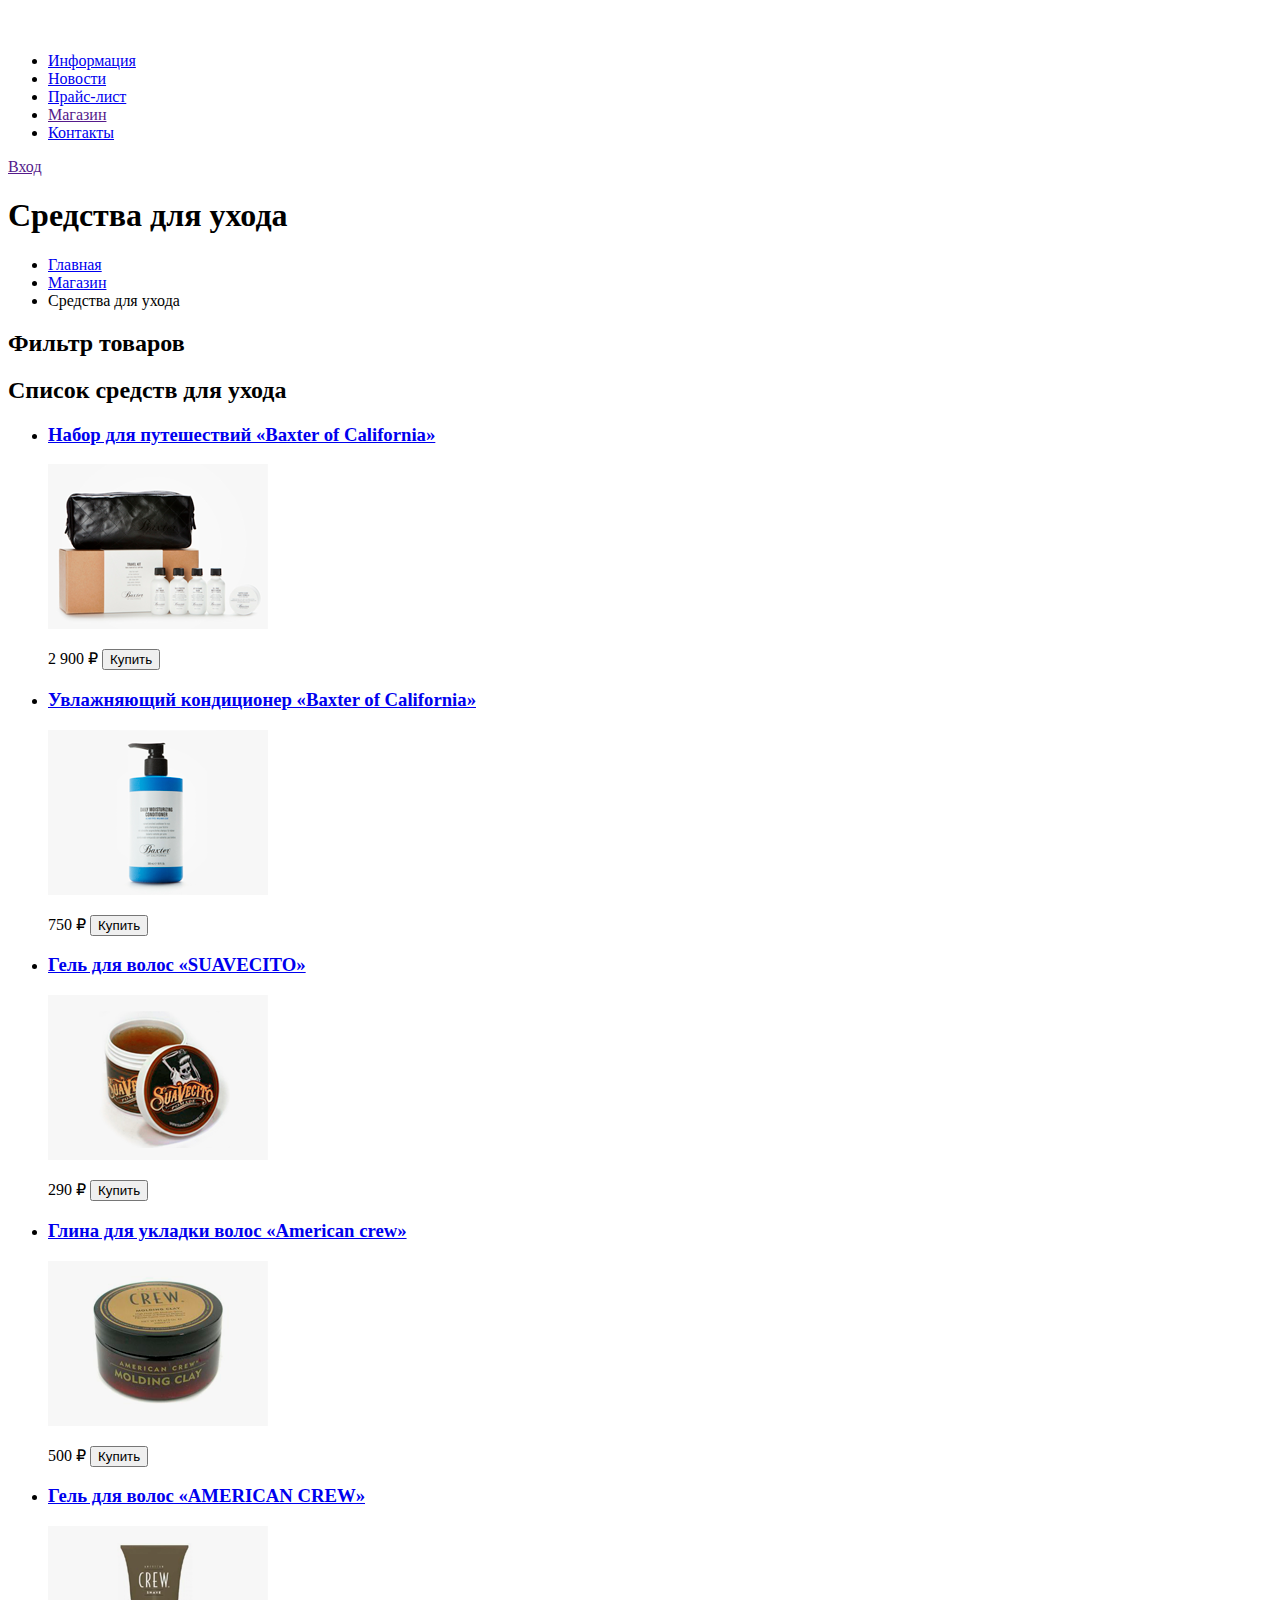
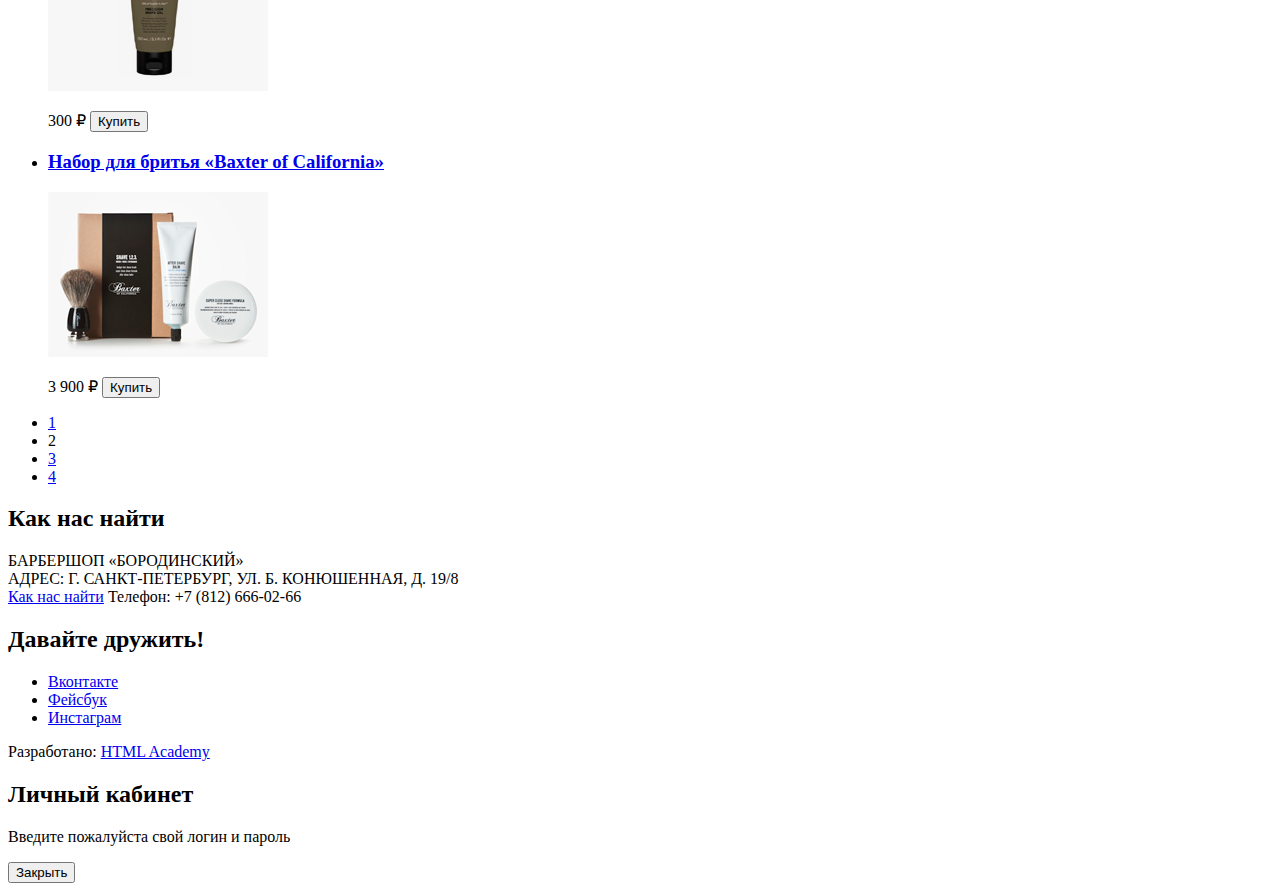
==== catalog.html @ 024a74e5 "добавил контентные изображения" ====
<!DOCTYPE html>
<html lang="en">

<head>
  <meta charset="utf-8">
  <title>Товар - барбершопа «Бородинский»</title>
</head>

<body>
  <header>
    <nav>
      <a href="index.html">
        <img src="img/logo.svg" width="111" height="24" alt="Логотип барбершопа «Бородинский»">
      </a>
      <ul>
        <li><a href="blank.html">Информация</a></li>
        <!--blank.html - для тех разделов, которых ещё нет на макетах - на эту страницу можно поставить шапку, футер и всё-->
        <li><a href="blank.html">Новости</a></li>
        <li><a href="blank.html">Прайс-лист</a></li>
        <li><a href="">Магазин</a></li>
        <li><a href="blank.html">Контакты</a></li>
      </ul>
      <a href="">Вход</a>
    </nav>
  </header>

  <main>
    <h1>Средства для ухода</h1>

    <ul>
      <li>
        <a href="index.html">Главная</a>
      </li>
      <li>
        <a href="catalog.html">Магазин</a>
      </li>
      <li>
        Средства для ухода
      </li>
    </ul>

    <section>
      <h2>Фильтр товаров</h2>
      <!-- Здесь будет форма фильтров -->
    </section>

    <section>
      <h2>Список средств для ухода</h2>
      <ul>
        <li>
          <a href="product.html">
            <h3>Набор для путешествий
              «Baxter of California»</h3>
            <p>
              <!--todo: почему в <p>-->
              <img src="img/catalog/product-1.png" width="220" height="165" alt="Набор для путешествий «Baxter of California»">
            </p>
          </a>
          <p>
            2 900 ₽
            <button type="button">Купить</button>
          </p>
        </li>
        <li>
          <a href="product.html">
            <h3>Увлажняющий кондиционер «Baxter of California»</h3>
            <p>
              <img src="img/catalog/product-2.png" width="220" height="165" alt="Увлажняющий кондиционер «Baxter of California»">
            </p>
          </a>
          <p>
            750 ₽
            <button type="button">Купить</button>
          </p>
        </li>
        <li>
          <a href="product.html">
            <h3>Гель для волос «SUAVECITO»</h3>
            <p>
              <img src="img/catalog/product-3.png" width="220" height="165" alt="Гель для волос «SUAVECITO»">
            </p>
          </a>
          <p>
            290 ₽
            <button type="button">Купить</button>
          </p>
        </li>
        <li>
          <a href="product.html">
            <h3>Глина для укладки волос «American crew»</h3>
            <p>
              <img src="img/catalog/product-4.png" width="220" height="165" alt="Глина для укладки волос «American crew»">
            </p>
          </a>
          <p>
            500 ₽
            <button type="button">Купить</button>
          </p>
        </li>
        <li>
          <a href="product.html">
            <h3>Гель для волос «AMERICAN CREW»</h3>
            <p>
              <img src="img/catalog/product-5.png" width="220" height="165" alt="Гель для волос «AMERICAN CREW»">
            </p>
          </a>
          <p>
            300 ₽
            <button type="button">Купить</button>
          </p>
        </li>
        <li>
          <a href="product.html">
            <h3>Набор для бритья «Baxter of California»</h3>
            <p>
              <img src="img/catalog/product-6.png" width="220" height="165" alt="Набор для бритья «Baxter of California»">
            </p>
          </a>
          <p>
            3 900 ₽
            <button type="button">Купить</button>
          </p>
        </li>
      </ul>

      <ul>
        <li>
          <a href="#">1</a>
        </li>
        <li>
          <a>2</a>
        </li>
        <li>
          <a href="#">3</a>
        </li>
        <li>
          <a href="#">4</a>
        </li>
      </ul>
    </section>
  </main>

  <footer>
    <section>
      <h2>Как нас найти</h2>
      <p>БАРБЕРШОП «БОРОДИНСКИЙ»<br>
        АДРЕС: Г. САНКТ-ПЕТЕРБУРГ, УЛ. Б. КОНЮШЕННАЯ, Д. 19/8<br>
        <a href="blank.html">Как нас найти</a>
        Телефон: +7 (812) 666-02-66
      </p>
    </section>

    <section>
      <h2>Давайте дружить!</h2>
      <ul>
        <li>
          <a href="#">Вконтакте</a>
        </li>
        <li>
          <a href="#">Фейсбук</a>
        </li>
        <li>
          <a href="#">Инстаграм</a>
        </li>
      </ul>
    </section>

    <section>
      <p>Разработано:
        <a href="https://htmlacademy.ru">HTML Academy</a>
      </p>
    </section>
  </footer>

  <section>
    <h2>Личный кабинет</h2>
    <p>Введите пожалуйста свой логин и пароль</p>
    <!-- Здесь будет форма логина -->
    <button type="button">Закрыть</button>
  </section>

</body>

</html>
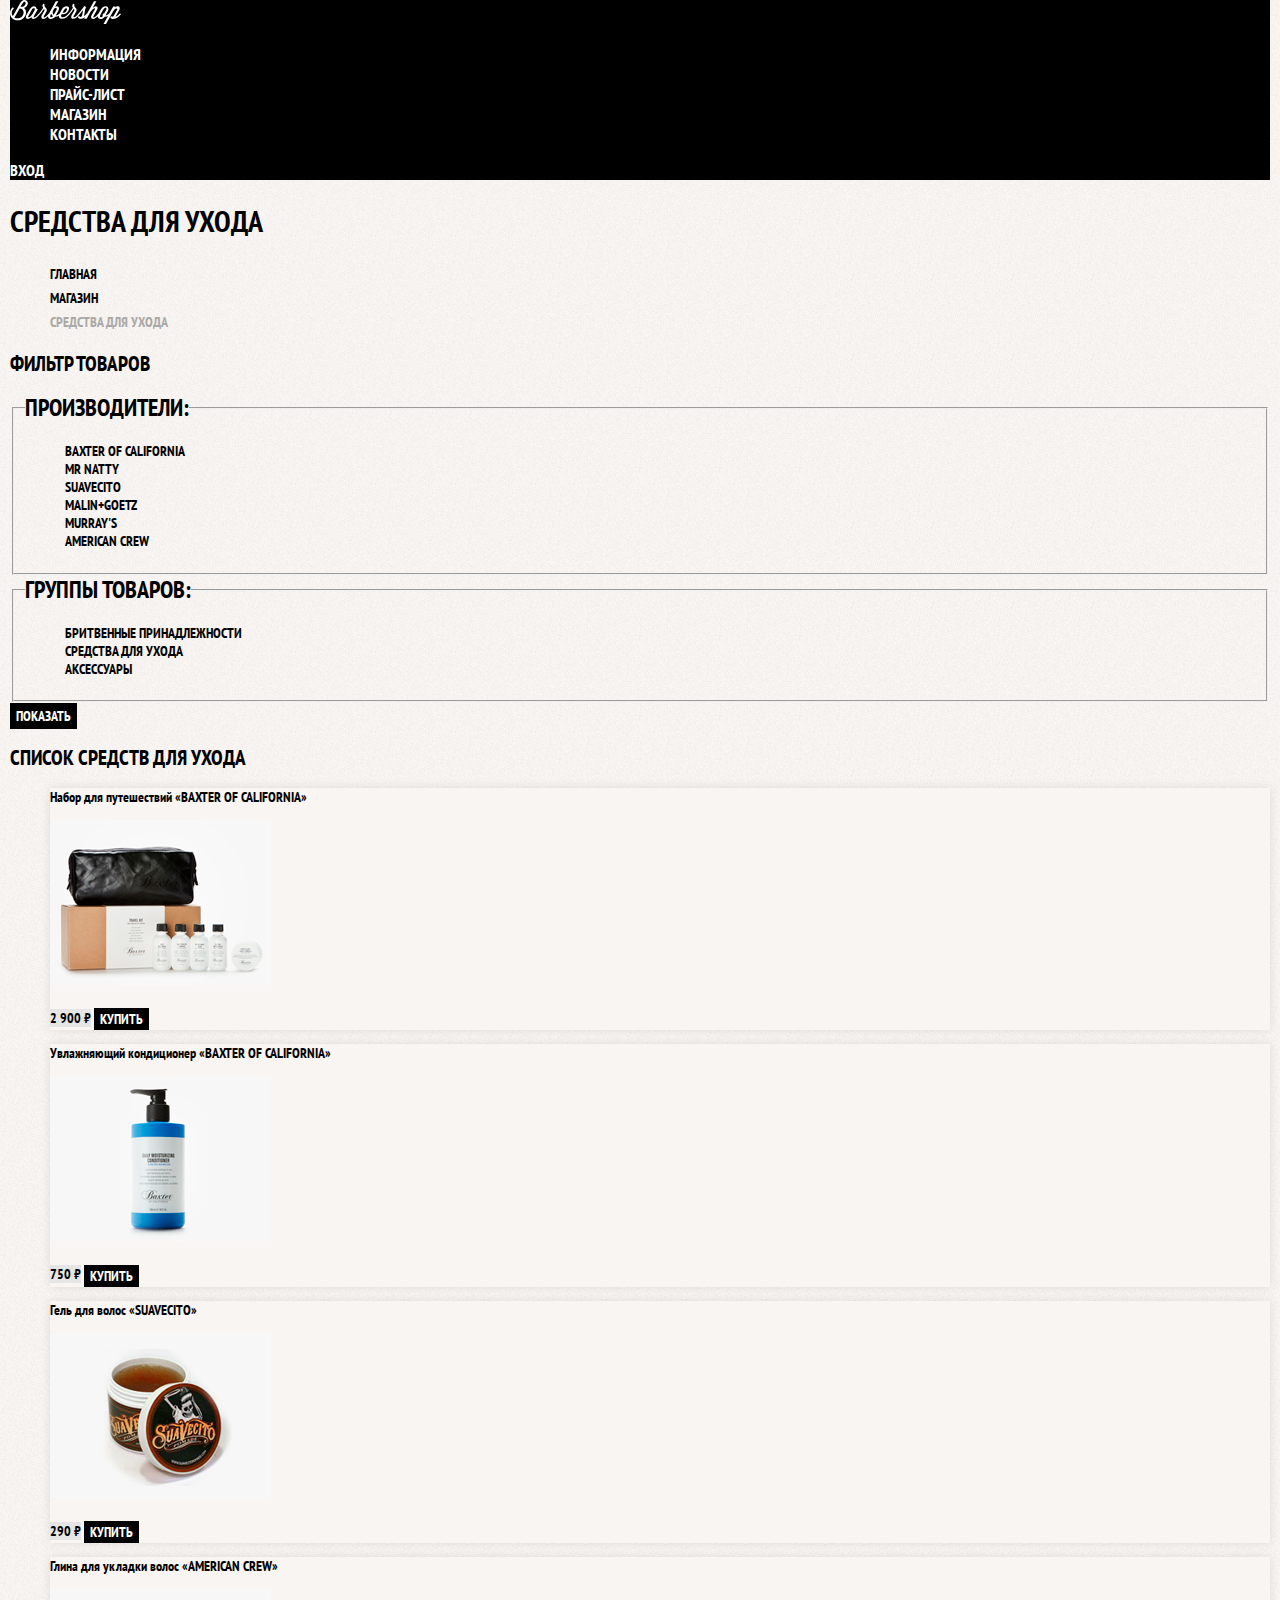
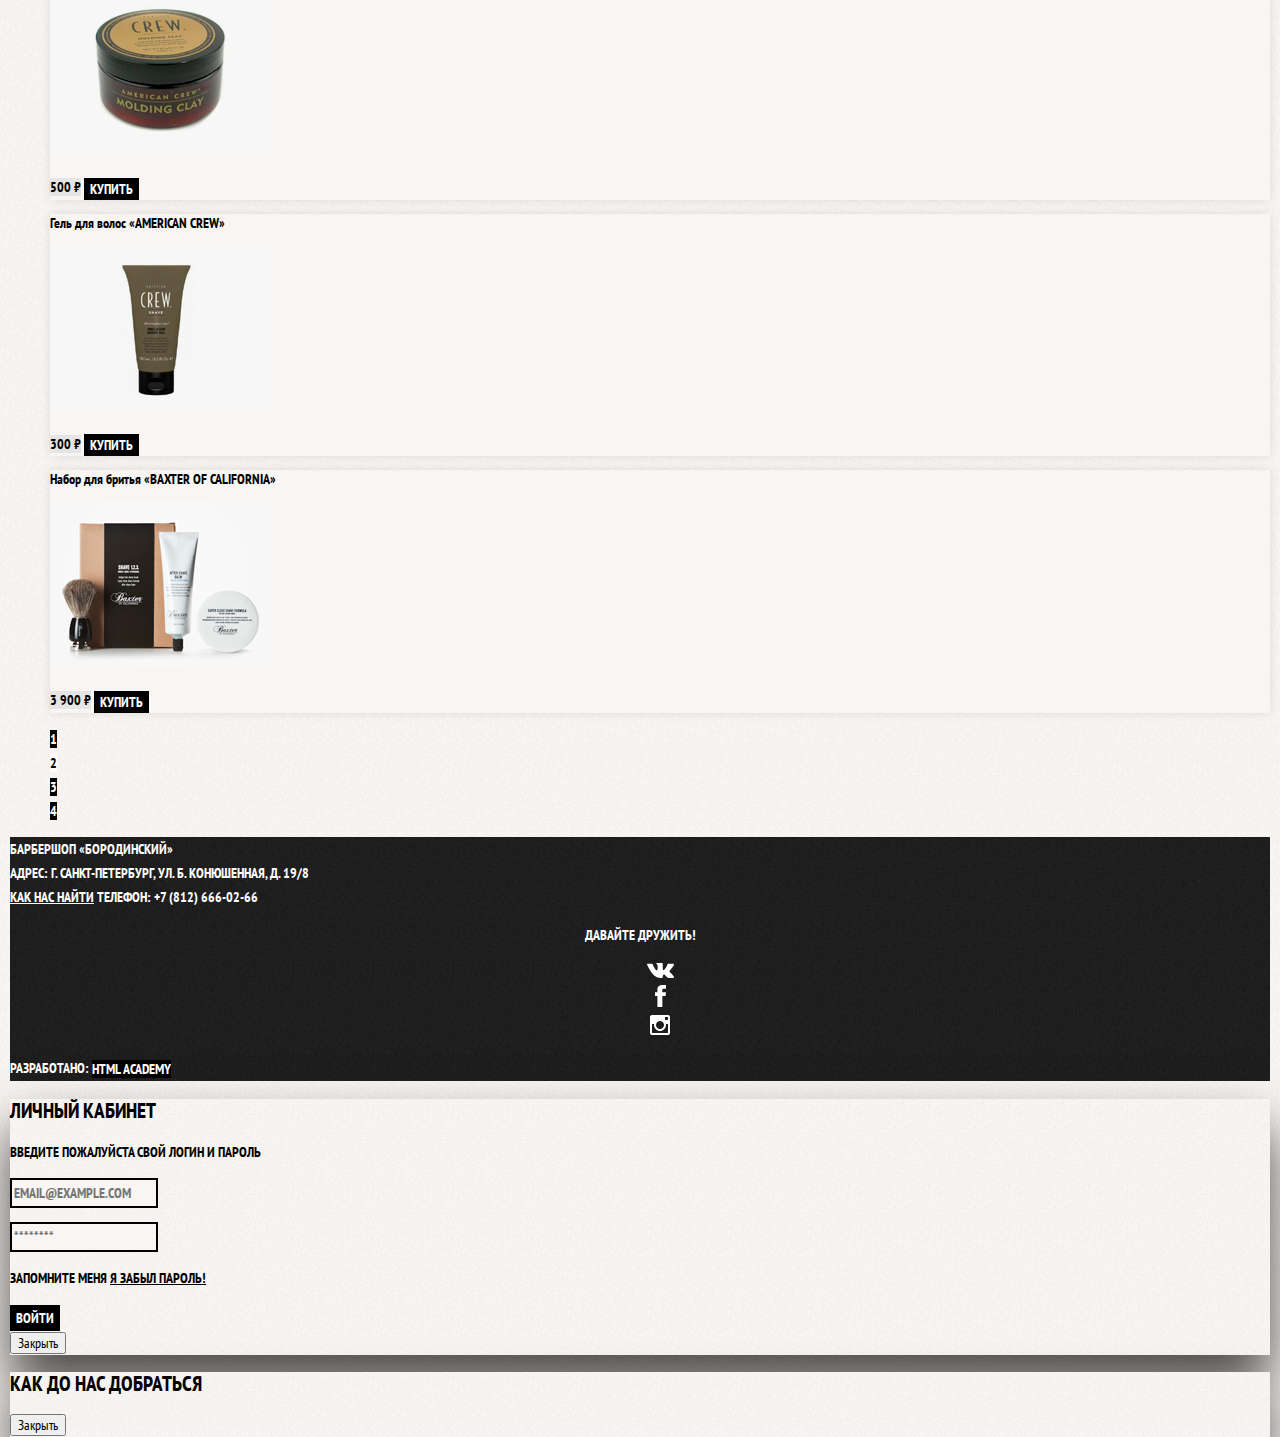
==== commit 7f092a9a: "базовая стилизация" ====
--- a/catalog.html
+++ b/catalog.html
@@ -3,182 +3,308 @@
 
 <head>
   <meta charset="utf-8">
-  <title>Товар - барбершопа «Бородинский»</title>
+  <title>Barbershop «Бородинский»</title>
+  <link href="https://fonts.googleapis.com/css2?family=PT+Sans+Narrow:wght@400;700&display=swap" rel="stylesheet">
+  <link rel="stylesheet" href="style/normalize.css">
+  <link rel="stylesheet" href="style/style.css">
 </head>
 
-<body>
-  <header>
-    <nav>
-      <a href="index.html">
+<body class="page-body inner-page">
+  <header class="main-header">
+    <nav class="main-navigation">
+      <a class="main-header-logo" href="index.html">
         <img src="img/logo.svg" width="111" height="24" alt="Логотип барбершопа «Бородинский»">
       </a>
-      <ul>
-        <li><a href="blank.html">Информация</a></li>
-        <!--blank.html - для тех разделов, которых ещё нет на макетах - на эту страницу можно поставить шапку, футер и всё-->
-        <li><a href="blank.html">Новости</a></li>
-        <li><a href="blank.html">Прайс-лист</a></li>
-        <li><a href="">Магазин</a></li>
-        <li><a href="blank.html">Контакты</a></li>
-      </ul>
-      <a href="">Вход</a>
+      <div class="main-navigation-wrapper">
+        <div class="container">
+          <ul class="site-navigation">
+            <li><a href="blank.html">Информация</a></li>
+            <!--blank.html - для тех разделов, которых ещё нет на макетах - на эту страницу можно поставить шапку, футер и всё-->
+            <li><a href="blank.html">Новости</a></li>
+            <li><a href="price.html">Прайс-лист</a></li>
+            <li class="site-navigation-current"><a>Магазин</a></li>
+            <li><a href="blank.html">Контакты</a></li>
+          </ul>
+          <div class="user-navigation">
+            <a class="login-link" href="login.html">Вход</a>
+          </div>
+        </div>
+      </div>
     </nav>
   </header>
 
-  <main>
-    <h1>Средства для ухода</h1>
-
-    <ul>
+  <main class="page-catalog container">
+    <h1 class="page-title">Средства для ухода</h1>
+
+    <ul class="breadcrumbs">
       <li>
         <a href="index.html">Главная</a>
       </li>
       <li>
         <a href="catalog.html">Магазин</a>
       </li>
-      <li>
+      <li class="breadcrumbs-current">
         Средства для ухода
       </li>
     </ul>
 
-    <section>
+    <section class="filter">
       <h2>Фильтр товаров</h2>
-      <!-- Здесь будет форма фильтров -->
+      <form action="https://echo.htmlacademy.ru" method="get">
+        <!--метод get => поиском можно будет поделиться (параметры будут в адресной строке)-->
+        <fieldset>
+          <legend>Производители:</legend>
+          <ul>
+            <li>
+              <!--!не работают чекбоксы с клавиатуры в Chrome- пробел их не отмечает. Почему?-->
+              <input class="visually-hidden filter-input filter-input-checkbox" type="checkbox" name="baxter-of-california" id="filter-baxter-of-california" checked>
+              <label for="filter-baxter-of-california">Baxter of California</label>
+            </li>
+            <li>
+              <input class="visually-hidden filter-input filter-input-checkbox" type="checkbox" name="mr-natty" id="filter-mr-natty">
+              <label for="filter-mr-natty">Mr Natty</label>
+            </li>
+            <li>
+              <input class="visually-hidden filter-input filter-input-checkbox" type="checkbox" name="suavecito" id="filter-suavecito" checked>
+              <label for="filter-suavecito">Suavecito</label>
+            </li>
+            <li>
+              <input class="visually-hidden filter-input filter-input-checkbox" type="checkbox" name="malin-goetz" id="filter-malin-goetz">
+              <label for="filter-malin-goetz">Malin+Goetz</label>
+            </li>
+            <li>
+              <input class="visually-hidden filter-input filter-input-checkbox" type="checkbox" name="murrays" id="filter-murrays">
+              <label for="filter-murrays">Murray's</label>
+            </li>
+            <li>
+              <input class="visually-hidden filter-input filter-input-checkbox" type="checkbox" name="american-crew" id="filter-american-crew" checked>
+              <label for="filter-american-crew">American Crew</label>
+            </li>
+          </ul>
+        </fieldset>
+        <fieldset>
+          <legend>Группы товаров:</legend>
+          <ul>
+            <li>
+              <input class="visually-hidden filter-input filter-input-radio" type="radio" name="product-group" value="shaving" id="filter-shave">
+              <label for="filter-shave">Бритвенные принадлежности </label>
+            </li>
+            <li>
+              <input class="visually-hidden filter-input filter-input-radio" type="radio" name="product-group" value="hair-care" id="filter-care" checked>
+              <label for="filter-care">Средства для ухода</label>
+            </li>
+            <li>
+              <input class="visually-hidden filter-input filter-input-radio" type="radio" name="product-group" value="accessories" id="filter-accessories">
+              <label for="filter-accessories">Аксессуары</label>
+            </li>
+          </ul>
+        </fieldset>
+        <button class="button" type="submit">Показать</button>
+      </form>
     </section>
 
     <section>
       <h2>Список средств для ухода</h2>
-      <ul>
-        <li>
-          <a href="product.html">
-            <h3>Набор для путешествий
+      <ul class="catalog-list">
+        <li class="catalog-item">
+          <a href="product.html">
+            <h3>
+              <span class="catalog-category">Набор для путешествий</span>
               «Baxter of California»</h3>
             <p>
               <!--todo: почему в <p>-->
-              <img src="img/catalog/product-1.png" width="220" height="165" alt="Набор для путешествий «Baxter of California»">
-            </p>
-          </a>
-          <p>
-            2 900 ₽
-            <button type="button">Купить</button>
-          </p>
-        </li>
-        <li>
-          <a href="product.html">
-            <h3>Увлажняющий кондиционер «Baxter of California»</h3>
-            <p>
-              <img src="img/catalog/product-2.png" width="220" height="165" alt="Увлажняющий кондиционер «Baxter of California»">
-            </p>
-          </a>
-          <p>
-            750 ₽
-            <button type="button">Купить</button>
-          </p>
-        </li>
-        <li>
-          <a href="product.html">
-            <h3>Гель для волос «SUAVECITO»</h3>
+              <img src="img/catalog/product-1.png" width="220" height="165"
+                alt="Набор для путешествий «Baxter of California»">
+            </p>
+          </a>
+          <p class="catalog-item-price">
+            <b>2 900 ₽</b>
+            <button class="button" type="button">Купить</button>
+          </p>
+        </li>
+        <li class="catalog-item">
+          <a href="product.html">
+            <h3>
+              <span class="catalog-category">Увлажняющий кондиционер</span>
+              «Baxter of California»</h3>
+            <p>
+              <img src="img/catalog/product-2.png" width="220" height="165"
+                alt="Увлажняющий кондиционер «Baxter of California»">
+            </p>
+          </a>
+          <p class="catalog-item-price">
+            <b>750 ₽</b>
+            <button class="button" type="button">Купить</button>
+          </p>
+        </li>
+        <li class="catalog-item">
+          <a href="product.html">
+            <h3>
+              <span class="catalog-category">Гель для волос</span>
+              «SUAVECITO»
+            </h3>
             <p>
               <img src="img/catalog/product-3.png" width="220" height="165" alt="Гель для волос «SUAVECITO»">
             </p>
           </a>
-          <p>
-            290 ₽
-            <button type="button">Купить</button>
-          </p>
-        </li>
-        <li>
-          <a href="product.html">
-            <h3>Глина для укладки волос «American crew»</h3>
-            <p>
-              <img src="img/catalog/product-4.png" width="220" height="165" alt="Глина для укладки волос «American crew»">
-            </p>
-          </a>
-          <p>
-            500 ₽
-            <button type="button">Купить</button>
-          </p>
-        </li>
-        <li>
-          <a href="product.html">
-            <h3>Гель для волос «AMERICAN CREW»</h3>
+          <p class="catalog-item-price">
+            <b>290 ₽</b>
+            <button class="button" type="button">Купить</button>
+          </p>
+        </li>
+        <li class="catalog-item">
+          <a href="product.html">
+            <h3>
+              <span class="catalog-category">Глина для укладки волос</span>
+              «American crew»
+            </h3>
+            <p>
+              <img src="img/catalog/product-4.png" width="220" height="165"
+                alt="Глина для укладки волос «American crew»">
+            </p>
+          </a>
+          <p class="catalog-item-price">
+            <b>500 ₽</b>
+            <button class="button" type="button">Купить</button>
+          </p>
+        </li>
+        <li class="catalog-item">
+          <a href="product.html">
+            <h3>
+              <span class="catalog-category">Гель для волос</span>
+              «AMERICAN CREW»
+            </h3>
             <p>
               <img src="img/catalog/product-5.png" width="220" height="165" alt="Гель для волос «AMERICAN CREW»">
             </p>
           </a>
-          <p>
-            300 ₽
-            <button type="button">Купить</button>
-          </p>
-        </li>
-        <li>
-          <a href="product.html">
-            <h3>Набор для бритья «Baxter of California»</h3>
-            <p>
-              <img src="img/catalog/product-6.png" width="220" height="165" alt="Набор для бритья «Baxter of California»">
-            </p>
-          </a>
-          <p>
-            3 900 ₽
-            <button type="button">Купить</button>
+          <p class="catalog-item-price">
+            <b>300 ₽</b>
+            <button class="button" type="button">Купить</button>
+          </p>
+        </li>
+        <li class="catalog-item">
+          <a href="product.html">
+            <h3>
+              <span class="catalog-category">Набор для бритья</span>
+              «Baxter of California»</h3>
+            <p>
+              <img src="img/catalog/product-6.png" width="220" height="165"
+                alt="Набор для бритья «Baxter of California»">
+            </p>
+          </a>
+          <p class="catalog-item-price">
+            <b>3 900 ₽</b>
+            <button class="button" type="button">Купить</button>
           </p>
         </li>
       </ul>
 
-      <ul>
-        <li>
+      <ul class="pagination-list">
+        <li class="pagination-item">
           <a href="#">1</a>
         </li>
-        <li>
+        <li class="pagination-item pagination-item-current"">
           <a>2</a>
         </li>
-        <li>
+        <li class="pagination-item">
           <a href="#">3</a>
         </li>
-        <li>
+        <li class="pagination-item">
           <a href="#">4</a>
         </li>
       </ul>
     </section>
   </main>
 
-  <footer>
-    <section>
-      <h2>Как нас найти</h2>
-      <p>БАРБЕРШОП «БОРОДИНСКИЙ»<br>
-        АДРЕС: Г. САНКТ-ПЕТЕРБУРГ, УЛ. Б. КОНЮШЕННАЯ, Д. 19/8<br>
-        <a href="blank.html">Как нас найти</a>
-        Телефон: +7 (812) 666-02-66
+  <footer class="page-footer main-footer">
+    <div class="container">
+      <section class="footer-contacts">
+        <h2 class="visually-hidden">Как нас найти</h2>
+        <p>БАРБЕРШОП «БОРОДИНСКИЙ»<br>
+          АДРЕС: Г. САНКТ-ПЕТЕРБУРГ, УЛ. Б. КОНЮШЕННАЯ, Д. 19/8<br>
+          <a href="blank.html">Как нас найти</a>
+          Телефон: +7 (812) 666-02-66
+        </p>
+      </section>
+
+      <section class="footer-social">
+        <h2>Давайте дружить!</h2>
+        <ul>
+          <li>
+            <a class="social-button" href="#">
+              <span class="visually-hidden">Вконтакте</span>
+              <svg width="27" height="15" viewBox="0 0 27 15" fill="none" xmlns="http://www.w3.org/2000/svg">
+                <path
+                  d="M26.7852 13.4705L26.6932 13.3017C25.9568 12.1851 25.0533 11.181 24.0123 10.3226C23.6176 9.9675 23.2419 9.59296 22.8868 9.20048C22.7231 9.05323 22.6134 8.85804 22.5746 8.64469C22.5358 8.43134 22.57 8.21152 22.6719 8.01877C23.0199 7.38381 23.4385 6.78774 23.9202 6.24123L24.8309 5.07938C26.4476 2.994 27.1297 1.66994 26.8773 1.10722L26.7852 0.978128C26.6739 0.867803 26.5316 0.791806 26.376 0.75966C26.079 0.699976 25.7725 0.699976 25.4755 0.75966H21.4952C21.4056 0.730149 21.3085 0.730149 21.2189 0.75966H20.912C20.8515 0.795206 20.7992 0.842544 20.7585 0.898685C20.696 0.970665 20.6443 1.05091 20.605 1.13701C20.1842 2.19038 19.6849 3.2126 19.1111 4.19557C18.7632 4.75167 18.446 5.18861 18.1493 5.65534C17.9257 5.96934 17.6759 6.26494 17.4023 6.53914C17.2315 6.70835 17.0504 6.86752 16.86 7.0158C16.7066 7.13496 16.5838 7.18462 16.5019 7.16476L16.2666 7.1151C16.1331 7.03045 16.0239 6.91427 15.9494 6.77747C15.8582 6.61478 15.8025 6.43564 15.7857 6.25116V1.61367C15.8061 1.40893 15.8061 1.20274 15.7857 0.997989C15.7535 0.847961 15.7055 0.701545 15.6424 0.561052C15.5844 0.422894 15.4845 0.305132 15.3559 0.223419C15.1953 0.139995 15.0229 0.0797784 14.8443 0.0446722C14.2182 -0.0148907 13.5877 -0.0148907 12.9616 0.0446722C11.8363 -0.0569479 10.7013 0.0474765 9.61568 0.352514C9.41282 0.453501 9.23211 0.591779 9.0836 0.75966C8.90966 0.958267 8.88919 1.0675 9.01198 1.08736C9.24707 1.09824 9.47735 1.15586 9.68856 1.25664C9.89977 1.35742 10.0874 1.49922 10.2398 1.67325L10.3217 1.83214C10.4142 2.0359 10.4828 2.24908 10.5263 2.46769C10.5874 2.79606 10.6284 3.12765 10.6491 3.46072C10.69 4.02606 10.69 4.59348 10.6491 5.15882C10.6491 5.63548 10.557 6.0029 10.5161 6.26109C10.4665 6.50044 10.3729 6.72917 10.2398 6.93636C10.1955 7.04382 10.1407 7.14691 10.0761 7.2442L10.0045 7.31371C9.88305 7.35674 9.75516 7.38022 9.62591 7.38322C9.47205 7.34127 9.33138 7.26278 9.21662 7.15483C9.00308 7.00048 8.80751 6.824 8.63339 6.62852C8.38531 6.33712 8.15959 6.02845 7.95807 5.70499C7.66977 5.24549 7.40678 4.77147 7.17019 4.28495L6.93485 3.89766L6.35162 2.78546C6.11379 2.32023 5.90202 1.84287 5.71722 1.35548C5.6538 1.17952 5.53586 1.0269 5.37956 0.918546H5.30794C5.25443 0.857553 5.19244 0.804079 5.12376 0.75966C5.00502 0.71593 4.88138 0.685932 4.7554 0.670286L0.91834 0.700077C0.77256 0.688365 0.625887 0.707123 0.48821 0.755088C0.350534 0.803052 0.225054 0.879109 0.120232 0.978128H0.0076781C-0.00255937 1.05061 -0.00255937 1.12411 0.0076781 1.1966C0.0191868 1.32189 0.046683 1.44531 0.0895354 1.56402C0.655715 2.88807 1.26964 4.12937 1.93132 5.28791C2.58618 6.46963 3.15918 7.42295 3.64009 8.14786C4.12101 8.87278 4.66331 9.55798 5.15445 10.2035C5.6456 10.8489 6.03442 11.266 6.17767 11.4448L6.55626 11.8519L6.90415 12.1895C7.22683 12.4698 7.56868 12.7286 7.92737 12.9641C8.39965 13.2994 8.89163 13.6078 9.4008 13.8876C9.98161 14.1995 10.6003 14.4397 11.2426 14.6026C11.9109 14.8057 12.6094 14.8997 13.3095 14.8807H14.9262C15.2054 14.8784 15.4729 14.7717 15.6731 14.5828V14.5132C15.7177 14.4349 15.752 14.3515 15.7754 14.265C15.7856 14.1427 15.7856 14.0198 15.7754 13.8976C15.765 13.5444 15.7959 13.1913 15.8675 12.8449C15.9086 12.5997 15.9879 12.3619 16.1029 12.1399C16.1803 11.9906 16.2803 11.8533 16.3996 11.7327L16.6349 11.5341H16.7475C16.888 11.5053 17.0336 11.5092 17.1723 11.5455C17.311 11.5817 17.4389 11.6493 17.5456 11.7427C17.8627 11.971 18.1481 12.238 18.3949 12.5371C18.6609 12.8449 18.9883 13.2024 19.3567 13.5798C19.6657 13.9047 20.0086 14.1975 20.3799 14.4537L20.6664 14.6125C20.8944 14.7417 21.1385 14.8419 21.3929 14.9105C21.6417 14.9979 21.9095 15.0218 22.1705 14.98L25.803 14.8807C26.0866 14.8985 26.3699 14.8401 26.6215 14.7118C26.7017 14.6761 26.7738 14.6252 26.8335 14.5621C26.8933 14.499 26.9395 14.425 26.9694 14.3444C27.0102 14.1947 27.0102 14.0373 26.9694 13.8876C26.951 13.7615 26.9166 13.6381 26.8671 13.5202L26.7852 13.4705Z"
+                  fill="white" />
+              </svg>
+            </a>
+          </li>
+          <li>
+            <a class="social-button" href="#">
+              <span class="visually-hidden">Фейсбук</span>
+              <svg width="11" height="23" viewBox="0 0 11 23" fill="none" xmlns="http://www.w3.org/2000/svg">
+                <path
+                  d="M3.62378 1.13123C4.59355 0.376244 5.82388 -0.0252255 7.08674 0.00122876H11V3.86123H8.46979C8.19886 3.85027 7.93242 3.92836 7.7169 4.08187C7.50138 4.23537 7.35045 4.45457 7.29045 4.70123V7.28123H11C10.9142 8.52123 10.7212 9.76123 10.5604 11.0012H7.34405V22.0012H2.40156V11.0012H0V7.30123H2.38012V3.71123C2.43182 2.7359 2.87591 1.81461 3.62378 1.13123Z"
+                  fill="white" />
+              </svg>
+            </a>
+          </li>
+          <li>
+            <a class="social-button" href="#">
+              <span class="visually-hidden">Инстаграм</span>
+              <svg width="20" height="20" viewBox="0 0 20 20" fill="none" xmlns="http://www.w3.org/2000/svg">
+                <path
+                  d="M18 0H2C1.46957 0 0.960859 0.210714 0.585786 0.585786C0.210714 0.960859 0 1.46957 0 2L0 18C0 18.5304 0.210714 19.0391 0.585786 19.4142C0.960859 19.7893 1.46957 20 2 20H18C18.5304 20 19.0391 19.7893 19.4142 19.4142C19.7893 19.0391 20 18.5304 20 18V2C20 1.46957 19.7893 0.960859 19.4142 0.585786C19.0391 0.210714 18.5304 0 18 0V0ZM10 6C10.7911 6 11.5645 6.2346 12.2223 6.67412C12.8801 7.11365 13.3928 7.73836 13.6955 8.46927C13.9983 9.20017 14.0775 10.0044 13.9231 10.7804C13.7688 11.5563 13.3878 12.269 12.8284 12.8284C12.269 13.3878 11.5563 13.7688 10.7804 13.9231C10.0044 14.0775 9.20017 13.9983 8.46927 13.6955C7.73836 13.3928 7.11365 12.8801 6.67412 12.2223C6.2346 11.5645 6 10.7911 6 10C6 8.93913 6.42143 7.92172 7.17157 7.17157C7.92172 6.42143 8.93913 6 10 6ZM2.5 18C2.43825 18.0041 2.37631 17.9959 2.31772 17.976C2.25914 17.956 2.20507 17.9247 2.15861 17.8839C2.11215 17.843 2.07423 17.7933 2.04701 17.7377C2.01979 17.6822 2.00382 17.6218 2 17.56V9H4.1C4.01687 9.32646 3.98316 9.66354 4 10C4 11.5913 4.63214 13.1174 5.75736 14.2426C6.88258 15.3679 8.4087 16 10 16C11.5913 16 13.1174 15.3679 14.2426 14.2426C15.3679 13.1174 16 11.5913 16 10C16.0168 9.66354 15.9831 9.32646 15.9 9H18V17.5C18.0041 17.5617 17.9959 17.6237 17.976 17.6823C17.956 17.7409 17.9247 17.7949 17.8839 17.8414C17.843 17.8878 17.7933 17.9258 17.7377 17.953C17.6822 17.9802 17.6218 17.9962 17.56 18H2.5ZM18 4.5C18.0041 4.56175 17.9959 4.62369 17.976 4.68228C17.956 4.74086 17.9247 4.79493 17.8839 4.84139C17.843 4.88785 17.7933 4.92577 17.7377 4.95299C17.6822 4.98021 17.6218 4.99618 17.56 5H15.5C15.4383 5.00407 15.3763 4.9959 15.3177 4.97597C15.2591 4.95604 15.2051 4.92473 15.1586 4.88385C15.1122 4.84297 15.0742 4.79332 15.047 4.73774C15.0198 4.68217 15.0038 4.62176 15 4.56V2.5C14.9959 2.43825 15.0041 2.37631 15.024 2.31772C15.044 2.25914 15.0753 2.20507 15.1161 2.15861C15.157 2.11215 15.2067 2.07423 15.2623 2.04701C15.3178 2.01979 15.3782 2.00382 15.44 2H17.5C17.5617 1.99593 17.6237 2.0041 17.6823 2.02403C17.7409 2.04396 17.7949 2.07527 17.8414 2.11615C17.8878 2.15703 17.9258 2.20668 17.953 2.26226C17.9802 2.31783 17.9962 2.37824 18 2.44V4.5Z"
+                  fill="white" />
+              </svg>
+            </a>
+          </li>
+        </ul>
+      </section>
+
+      <p class="footer-copyright">Разработано:
+        <a class="button" href="https://htmlacademy.ru">HTML Academy</a>
       </p>
-    </section>
-
-    <section>
-      <h2>Давайте дружить!</h2>
-      <ul>
-        <li>
-          <a href="#">Вконтакте</a>
-        </li>
-        <li>
-          <a href="#">Фейсбук</a>
-        </li>
-        <li>
-          <a href="#">Инстаграм</a>
-        </li>
-      </ul>
-    </section>
-
-    <section>
-      <p>Разработано:
-        <a href="https://htmlacademy.ru">HTML Academy</a>
-      </p>
-    </section>
+    </div>
   </footer>
 
-  <section>
+  <section class="modal">
     <h2>Личный кабинет</h2>
     <p>Введите пожалуйста свой логин и пароль</p>
     <!-- Здесь будет форма логина -->
+    <form class="login-form" action="https://echo.htmlacademy.ru" method="post">
+      <p>
+        <label class="visually-hidden" for="login-login">Логин</label>
+        <input class="login-icon-user" id="login-login" type="email" name="login" placeholder="email@example.com"
+          required>
+        <!--type="email" также можно использовать без вреда дизайну-->
+      </p>
+      <p>
+        <label class="visually-hidden" for="login-password">Пароль</label>
+        <input class="login-icon-password" id="login-password" type="password" name="password" placeholder="********"
+          required>
+      </p>
+      <p class="login-help">
+        <label class="login-checkbox">
+          <!--Так тоже можно использовать label-->
+          <input class="visually-hidden" type="checkbox" name="remember">
+          <span class="checkbox-indicator"></span>
+          Запомните меня
+        </label>
+        <a class="restore" href="#">Я забыл пароль!</a>
+      </p>
+      <button class="button" type="submit">Войти</button>
+    </form>
     <button type="button">Закрыть</button>
   </section>
 
+  <section class="modal">
+    <h2>Как до нас добраться</h2>
+    <!-- Здесь будет карта -->
+    <button type="button">Закрыть</button>
+  </section>
 </body>
 
 </html>
--- a/style/style.css
+++ b/style/style.css
@@ -0,0 +1,436 @@
+/* Variables */
+/*один из вариантов дизайн-систем: градация главных цветов в тёмную и светлую стороны*/
+:root {
+  --basic-black: #000000;
+  --basic-extra-dark: #242424;
+  --basic-dark: #aba9a7;
+  --basic-neutral: #e5e5e5;
+  --basic-extra-light: #f8f5f2;
+  --basic-white: #ffffff;
+
+  --special: #663d15;
+}
+
+/*Global*/
+
+body {
+  min-width: 940px; /*для неадаптивного макета*/
+  margin: 0;
+  padding: 0 10px;
+  font-family: "PT Sans Narrow", Arial, sans-serif;
+  font-size: 14px;
+  line-height: 24px;
+  font-weight: 700;
+  color: var(--basic-white);
+  text-transform: uppercase;
+  background-color: var(--basic-black); /*на случай, если картинка не загрузится*/
+  background-image: url("../img/bg.jpg");
+  background-position: top center;
+  background-repeat: no-repeat;
+}
+
+a {
+  text-decoration: none;
+}
+
+img {
+  max-width: 100%;
+  height: auto;
+}
+
+.visually-hidden:not(:focus):not(:active),
+input[type="checkbox"].visually-hidden,
+input[type="radio"].visually-hidden {
+	position: absolute;
+
+	width: 1px;
+	height: 1px;
+	margin: -1px;
+	border: 0;
+	padding: 0;
+	white-space: nowrap;
+	clip-path: inset(100%);
+	clip: rect(0 0 0 0);
+	overflow: hidden;
+}
+
+/* Main header */
+
+.inner-page .main-header {
+  background-color: var(--basic-black);
+}
+
+/* Main navigation */
+
+.main-navigation {
+  font-size: 16px;
+  line-height: 20px;
+  color: var(--basic-white);
+  background-color: transparent;
+}
+
+.main-navigation-wrapper {
+  background-color: var(--basic-black);
+}
+
+.site-navigation {
+  list-style: none;
+}
+
+.site-navigation-current a:not([href]) {
+  /*для всех ссылок, кроме тех, которые не имеют href*/
+  /*! но откуда этот класс появился?*/
+  background-color: var(--basic-black);
+}
+
+/* User navigation*/
+
+.site-navigation a,
+.user-navigation a {
+  color: var(--basic-white);
+}
+
+.site-navigation a:hover,
+.site-navigation a:focus,
+.user-navigation a:hover,
+.user-navigation a:focus {
+  background-color: var(--basic-extra-dark);
+}
+
+/* Features */
+
+.features-list {
+  list-style: none;
+}
+
+.feature-item {
+  text-align: center;
+}
+
+.feature-item h3 {
+  font-size: 30px;
+  line-height: 42px;
+}
+
+/* Index columns */
+
+.index-columns {
+  color: var(--basic-black);
+  background-color: var(--basic-extra-light);
+  background-image: url("../img/pattern-light.jpg");
+  background-position: center, 0 0; /* первое значения для цвета, второе для картинки */
+  background-repeat: no-repeat, repeat;
+}
+
+.index-columns h2 {
+  font-size: 30px;
+  line-height: 42px;
+}
+
+/* News */
+
+.news-list {
+  list-style: none;
+}
+
+/* Gallery */
+
+.gallery-content {
+  background-color: var(--basic-dark); /* подложка под фотографию - на случай, если картина не подгрузится*/
+  border: 7px solid var(--basic-white);
+}
+
+/* Button */
+
+.button {
+  font: inherit;
+  text-align: center;
+  color: var(--basic-white);
+  vertical-align: middle;
+  text-transform: uppercase;
+  background-color: var(--basic-black);
+  border: none;
+}
+
+.button:hover,
+.button:focus,
+.button:active {
+  background-color: var(--special);
+}
+
+.button.disabled,
+.button:disabled {
+  cursor: default;
+  opacity: 0.5;
+  background-color: var(--basic-black);
+}
+
+/* Appointment */
+
+.appointment-item input {
+  font: inherit;
+  background-color: transparent;
+  border: 2px solid var(--basic-black);
+}
+
+.appointment-item input:focus {
+  border-color: var(--special);
+}
+
+/* inner pages */
+
+.inner-page {
+  color: var(--basic-black);
+  background-color: var(--basic-extra-light);
+  background-image: url("../img/pattern-light.jpg");
+  background-position: 0 0;
+  background-repeat: repeat;
+}
+
+.page-title {
+  font-size: 30px;
+  line-height: 42px;
+}
+
+/* Breadcrumbs */
+
+.breadcrumbs {
+  list-style: none;
+}
+
+.breadcrumbs a {
+  color: var(--basic-black);
+}
+
+.breadcrumbs a:hover,
+.breadcrumbs a:focus {
+  text-decoration: underline;
+}
+
+.breadcrumbs-current {
+  color: var(--basic-dark);
+}
+
+/* Product photos */
+
+.product-photo-preview {
+  list-style: none;
+}
+
+.product-photo-preview li {
+  box-shadow: 0 0 10px 2px rgba(0, 0, 0, 0.1);
+}
+
+.product-photo-preview li:hover {
+  box-shadow: 0 0 10px 2px rgba(0, 0, 0, 0.2);
+}
+
+.product-photo-full {
+  display: block;
+  box-shadow: 0 0 10px 2px rgba(0, 0, 0, 0.1);
+}
+
+.product-article {
+  text-align: right;
+  color: var(--basic-dark);
+}
+
+.product-price {
+  line-height: 20px;
+  text-align: center;
+  background-color: var(--basic-neutral);
+}
+
+/* Product info */
+
+.product-info h3 {
+  font-size: 24px;
+  line-height: 30px;
+}
+
+.product-info ul {
+  list-style: none;
+}
+
+/* Filters */
+
+.filter legend {
+  font-size: 24px;
+  line-height: 30px;
+}
+
+.filter ul {
+  list-style: none;
+  line-height: 18px;
+}
+
+.filter-input-checkbox:hover + label,
+.filter-input-checkbox:focus + label,
+.filter-input-radio:hover + label,
+.filter-input-radio:focus + label {
+  color: var(--special);
+}
+
+/* Catalog */
+
+.catalog-list {
+  list-style: none;
+}
+
+.catalog-item {
+  background-color: var(--basic-extra-light);
+  box-shadow: 0 0 10px rgba(0, 0, 0, 0.1);
+}
+
+.catalog-item a {
+  color: var(--basic-black);
+}
+
+.catalog-item h3 {
+  font-size: 14px;
+  line-height: 18px;
+}
+
+.catalog-category {
+  text-transform: none;
+}
+
+.catalog-item-price b {
+  font-size: 14px;
+  line-height: 20px;
+  text-align: center;
+  background-color: var(--basic-neutral);
+}
+
+.catalog-item-price .button {
+  line-height: 20px;
+  color: var(--basic-white);
+}
+
+/* Pagination */
+.pagination-list {
+  list-style: none;
+}
+
+.pagination-item a {
+  color: var(--basic-white);
+  background-color: var(--basic-black);
+}
+
+.pagination-item a:hover,
+.pagination-item a:focus,
+.pagination-item a:active {
+  background-color: var(--special);
+}
+
+.pagination-item-current a,
+.pagination-item-current a:hover,
+.pagination-item-current a:focus,
+.pagination-item-current a:active {
+  color: var(--basic-black);
+  background-color: var(--basic-white);
+}
+
+/* Main footer */
+
+.main-footer {
+  color: var(--basic-white);
+  background-color: var(--basic-extra-dark);
+  background-image: url("../img/pattern-dark.jpg");
+  background-position: 0 0;
+  background-repeat: repeat;
+}
+
+.footer-contacts a {
+  color: var(--basic-white);
+  text-decoration: underline;
+}
+
+.footer-contacts a:hover,
+.footer-contacts a:focus {
+  text-decoration: none;
+}
+
+.footer-social {
+  text-align: center;
+}
+
+.footer-social ul {
+  list-style: none;
+}
+
+.footer-social h2 {
+  font-size: 14px;
+}
+
+/* Social buttons */
+
+.social-button {
+  color: inherit;
+}
+
+.social-button:hover,
+.social-button:focus {
+  background-color: var(--basic-white);
+}
+
+.footer-copyright .button:hover,
+.footer-copyright .button:focus {
+  color: var(--basic-black);
+  background-color: var(--basic-white);
+}
+
+/* Modal */
+
+.modal {
+  color: var(--basic-black);
+  background-color: var(--basic-extra-light);
+  background-image: url("../img/pattern-light.jpg");
+  background-repeat: repeat;
+  box-shadow: 0 30px 50px rgba(0, 0, 0, 0.7);
+}
+
+.modal-login h2 {
+  font-size: 30px;
+  line-height: 42px;
+}
+
+/* Login form */
+
+.login-form input[type="email"],
+.login-form input[type="password"] {
+  font: inherit;
+  color: var(--basic-black);
+  text-transform: uppercase;
+  background-color: var(--basic-extra-light);
+  border: 2px solid var(--basic-black);
+}
+
+.login-form input:focus {
+  border-color: var(--special);
+}
+
+/* Обрати внимание: стили на input навешиваем отдельно, а для иконки другой класс */
+.login-icon-user {
+  background-image: url("../img/icons/account.svg");
+  background-position: 270px center;
+  background-repeat: no-repeat;
+}
+
+.login-icon-password {
+  background-image: url("../img/icons/lock.svg");
+  background-position: 270px center;
+  background-repeat: no-repeat;
+}
+
+/* Restore */
+
+.restore {
+  color: var(--basic-black);
+  text-decoration: underline;
+}
+
+.restore:hover,
+.restore:focus {
+  text-decoration: none;
+}
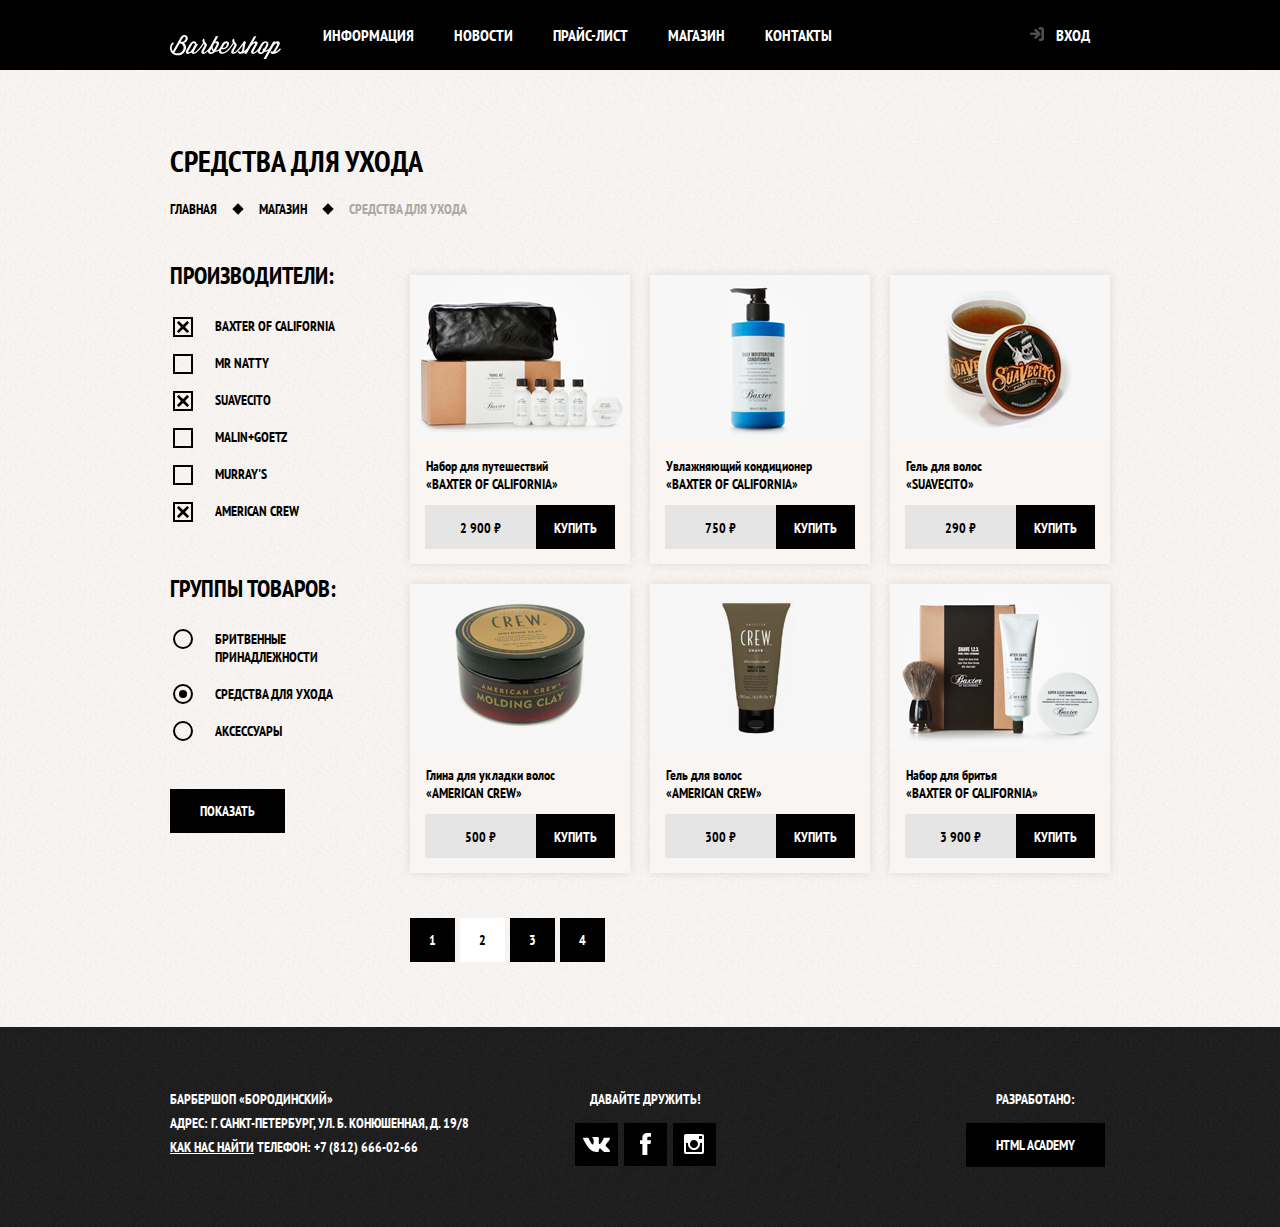
==== commit c3524ad2: "закончил уроки" ====
--- a/catalog.html
+++ b/catalog.html
@@ -10,26 +10,25 @@
 </head>
 
 <body class="page-body inner-page">
+
   <header class="main-header">
-    <nav class="main-navigation">
+    <nav class="main-navigation container">
       <a class="main-header-logo" href="index.html">
         <img src="img/logo.svg" width="111" height="24" alt="Логотип барбершопа «Бородинский»">
       </a>
-      <div class="main-navigation-wrapper">
-        <div class="container">
-          <ul class="site-navigation">
-            <li><a href="blank.html">Информация</a></li>
-            <!--blank.html - для тех разделов, которых ещё нет на макетах - на эту страницу можно поставить шапку, футер и всё-->
-            <li><a href="blank.html">Новости</a></li>
-            <li><a href="price.html">Прайс-лист</a></li>
-            <li class="site-navigation-current"><a>Магазин</a></li>
-            <li><a href="blank.html">Контакты</a></li>
-          </ul>
-          <div class="user-navigation">
-            <a class="login-link" href="login.html">Вход</a>
-          </div>
-        </div>
+
+      <ul class="site-navigation">
+        <li><a href="blank.html">Информация</a></li>
+        <!--blank.html - для тех разделов, которых ещё нет на макетах - на эту страницу можно поставить шапку, футер и всё-->
+        <li><a href="blank.html">Новости</a></li>
+        <li><a href="price.html">Прайс-лист</a></li>
+        <li class="site-navigation-current"><a>Магазин</a></li>
+        <li><a href="blank.html">Контакты</a></li>
+      </ul>
+      <div class="user-navigation">
+        <a class="login-link" href="login.html">Вход</a>
       </div>
+
     </nav>
   </header>
 
@@ -49,35 +48,41 @@
     </ul>
 
     <section class="filter">
-      <h2>Фильтр товаров</h2>
+      <h2 class="visually-hidden">Фильтр товаров</h2>
       <form action="https://echo.htmlacademy.ru" method="get">
         <!--метод get => поиском можно будет поделиться (параметры будут в адресной строке)-->
         <fieldset>
           <legend>Производители:</legend>
           <ul>
-            <li>
+            <li class="filter-option">
               <!--!не работают чекбоксы с клавиатуры в Chrome- пробел их не отмечает. Почему?-->
-              <input class="visually-hidden filter-input filter-input-checkbox" type="checkbox" name="baxter-of-california" id="filter-baxter-of-california" checked>
+              <input class="visually-hidden filter-input filter-input-checkbox" type="checkbox"
+                name="baxter-of-california" id="filter-baxter-of-california" checked>
               <label for="filter-baxter-of-california">Baxter of California</label>
             </li>
-            <li>
-              <input class="visually-hidden filter-input filter-input-checkbox" type="checkbox" name="mr-natty" id="filter-mr-natty">
+            <li class="filter-option">
+              <input class="visually-hidden filter-input filter-input-checkbox" type="checkbox" name="mr-natty"
+                id="filter-mr-natty">
               <label for="filter-mr-natty">Mr Natty</label>
             </li>
-            <li>
-              <input class="visually-hidden filter-input filter-input-checkbox" type="checkbox" name="suavecito" id="filter-suavecito" checked>
+            <li class="filter-option">
+              <input class="visually-hidden filter-input filter-input-checkbox" type="checkbox" name="suavecito"
+                id="filter-suavecito" checked>
               <label for="filter-suavecito">Suavecito</label>
             </li>
-            <li>
-              <input class="visually-hidden filter-input filter-input-checkbox" type="checkbox" name="malin-goetz" id="filter-malin-goetz">
+            <li class="filter-option">
+              <input class="visually-hidden filter-input filter-input-checkbox" type="checkbox" name="malin-goetz"
+                id="filter-malin-goetz">
               <label for="filter-malin-goetz">Malin+Goetz</label>
             </li>
-            <li>
-              <input class="visually-hidden filter-input filter-input-checkbox" type="checkbox" name="murrays" id="filter-murrays">
+            <li class="filter-option">
+              <input class="visually-hidden filter-input filter-input-checkbox" type="checkbox" name="murrays"
+                id="filter-murrays">
               <label for="filter-murrays">Murray's</label>
             </li>
-            <li>
-              <input class="visually-hidden filter-input filter-input-checkbox" type="checkbox" name="american-crew" id="filter-american-crew" checked>
+            <li class="filter-option">
+              <input class="visually-hidden filter-input filter-input-checkbox" type="checkbox" name="american-crew"
+                id="filter-american-crew" checked>
               <label for="filter-american-crew">American Crew</label>
             </li>
           </ul>
@@ -85,16 +90,19 @@
         <fieldset>
           <legend>Группы товаров:</legend>
           <ul>
-            <li>
-              <input class="visually-hidden filter-input filter-input-radio" type="radio" name="product-group" value="shaving" id="filter-shave">
+            <li class="filter-option">
+              <input class="visually-hidden filter-input filter-input-radio" type="radio" name="product-group"
+                value="shaving" id="filter-shave">
               <label for="filter-shave">Бритвенные принадлежности </label>
             </li>
-            <li>
-              <input class="visually-hidden filter-input filter-input-radio" type="radio" name="product-group" value="hair-care" id="filter-care" checked>
+            <li class="filter-option">
+              <input class="visually-hidden filter-input filter-input-radio" type="radio" name="product-group"
+                value="hair-care" id="filter-care" checked>
               <label for="filter-care">Средства для ухода</label>
             </li>
-            <li>
-              <input class="visually-hidden filter-input filter-input-radio" type="radio" name="product-group" value="accessories" id="filter-accessories">
+            <li class="filter-option">
+              <input class="visually-hidden filter-input filter-input-radio" type="radio" name="product-group"
+                value="accessories" id="filter-accessories">
               <label for="filter-accessories">Аксессуары</label>
             </li>
           </ul>
@@ -103,18 +111,19 @@
       </form>
     </section>
 
-    <section>
-      <h2>Список средств для ухода</h2>
+    <section class="catalog">
+      <h2 class="visually-hidden">Список средств для ухода</h2>
       <ul class="catalog-list">
         <li class="catalog-item">
           <a href="product.html">
             <h3>
               <span class="catalog-category">Набор для путешествий</span>
-              «Baxter of California»</h3>
-            <p>
+              «Baxter of California»
+            </h3>
+            <p class="catalog-item-image">
               <!--todo: почему в <p>-->
               <img src="img/catalog/product-1.png" width="220" height="165"
-                alt="Набор для путешествий «Baxter of California»">
+								alt="Набор для путешествий «Baxter of California»">
             </p>
           </a>
           <p class="catalog-item-price">
@@ -126,8 +135,9 @@
           <a href="product.html">
             <h3>
               <span class="catalog-category">Увлажняющий кондиционер</span>
-              «Baxter of California»</h3>
-            <p>
+              «Baxter of California»
+            </h3>
+            <p class="catalog-item-image">
               <img src="img/catalog/product-2.png" width="220" height="165"
                 alt="Увлажняющий кондиционер «Baxter of California»">
             </p>
@@ -143,7 +153,7 @@
               <span class="catalog-category">Гель для волос</span>
               «SUAVECITO»
             </h3>
-            <p>
+            <p class="catalog-item-image">
               <img src="img/catalog/product-3.png" width="220" height="165" alt="Гель для волос «SUAVECITO»">
             </p>
           </a>
@@ -158,7 +168,7 @@
               <span class="catalog-category">Глина для укладки волос</span>
               «American crew»
             </h3>
-            <p>
+            <p class="catalog-item-image">
               <img src="img/catalog/product-4.png" width="220" height="165"
                 alt="Глина для укладки волос «American crew»">
             </p>
@@ -174,7 +184,7 @@
               <span class="catalog-category">Гель для волос</span>
               «AMERICAN CREW»
             </h3>
-            <p>
+            <p class="catalog-item-image">
               <img src="img/catalog/product-5.png" width="220" height="165" alt="Гель для волос «AMERICAN CREW»">
             </p>
           </a>
@@ -187,8 +197,9 @@
           <a href="product.html">
             <h3>
               <span class="catalog-category">Набор для бритья</span>
-              «Baxter of California»</h3>
-            <p>
+              «Baxter of California»
+            </h3>
+            <p class="catalog-item-image">
               <img src="img/catalog/product-6.png" width="220" height="165"
                 alt="Набор для бритья «Baxter of California»">
             </p>
@@ -205,16 +216,19 @@
           <a href="#">1</a>
         </li>
         <li class="pagination-item pagination-item-current"">
-          <a>2</a>
-        </li>
-        <li class="pagination-item">
+            <a>2</a>
+          </li>
+          <li class=" pagination-item">
           <a href="#">3</a>
         </li>
         <li class="pagination-item">
           <a href="#">4</a>
         </li>
+
       </ul>
     </section>
+
+
   </main>
 
   <footer class="page-footer main-footer">
@@ -270,9 +284,9 @@
     </div>
   </footer>
 
-  <section class="modal">
+  <section class="modal modal-login">
     <h2>Личный кабинет</h2>
-    <p>Введите пожалуйста свой логин и пароль</p>
+    <p class="modal-description">Введите пожалуйста свой логин и пароль</p>
     <!-- Здесь будет форма логина -->
     <form class="login-form" action="https://echo.htmlacademy.ru" method="post">
       <p>
@@ -297,13 +311,17 @@
       </p>
       <button class="button" type="submit">Войти</button>
     </form>
-    <button type="button">Закрыть</button>
+    <button class="modal-close" type="button" aria-label="Закрыть"></button>
   </section>
 
-  <section class="modal">
-    <h2>Как до нас добраться</h2>
-    <!-- Здесь будет карта -->
-    <button type="button">Закрыть</button>
+  <section class="modal modal-map">
+    <h2 class="visually-hidden">Как до нас добраться</h2>
+    <!-- <img src="img/map.png" alt="Офис компании по адресу ул. Большая Конюшенная 19/8, Санкт-Петербург" width="766" height="560"> -->
+    <iframe
+      src="https://www.google.com/maps/embed?pb=!1m18!1m12!1m3!1d3361.220269978938!2d30.31950369373568!3d59.93888667222528!2m3!1f0!2f0!3f0!3m2!1i1024!2i768!4f13.1!3m3!1m2!1s0x4696310fca5ba729%3A0xea9c53d4493c879f!2sBolshaya%20Konyushennaya%20St%2C%2019%2C%20Sankt-Peterburg%2C%20191186!5e0!3m2!1sen!2sru!4v1608540861541!5m2!1sen!2sru"
+      allowfullscreen title="Офис компании по адресу ул. Большая Конюшенная 19/8, Санкт-Петербург" width="766"
+      height="560"></iframe>
+    <button class="modal-close" type="button" aria-label="Закрыть"></button>
   </section>
 </body>
 
--- a/style/style.css
+++ b/style/style.css
@@ -13,10 +13,13 @@
 
 /*Global*/
 
+html {
+  height: 100%;
+}
+
 body {
-  min-width: 940px; /*для неадаптивного макета*/
-  margin: 0;
-  padding: 0 10px;
+  min-width: 960px; /*для неадаптивного макета*/
+  margin: 0;
   font-family: "PT Sans Narrow", Arial, sans-serif;
   font-size: 14px;
   line-height: 24px;
@@ -36,113 +39,64 @@
 img {
   max-width: 100%;
   height: auto;
+  vertical-align: top;
+}
+
+html {
+  box-sizing: border-box;
+}
+
+*,
+*::after,
+*::before {
+  box-sizing: inherit;
 }
 
 .visually-hidden:not(:focus):not(:active),
 input[type="checkbox"].visually-hidden,
 input[type="radio"].visually-hidden {
-	position: absolute;
-
-	width: 1px;
-	height: 1px;
-	margin: -1px;
-	border: 0;
-	padding: 0;
-	white-space: nowrap;
-	clip-path: inset(100%);
-	clip: rect(0 0 0 0);
-	overflow: hidden;
-}
-
-/* Main header */
-
-.inner-page .main-header {
-  background-color: var(--basic-black);
-}
-
-/* Main navigation */
-
-.main-navigation {
-  font-size: 16px;
-  line-height: 20px;
-  color: var(--basic-white);
-  background-color: transparent;
-}
-
-.main-navigation-wrapper {
-  background-color: var(--basic-black);
-}
-
-.site-navigation {
-  list-style: none;
-}
-
-.site-navigation-current a:not([href]) {
-  /*для всех ссылок, кроме тех, которые не имеют href*/
-  /*! но откуда этот класс появился?*/
-  background-color: var(--basic-black);
-}
-
-/* User navigation*/
-
-.site-navigation a,
-.user-navigation a {
-  color: var(--basic-white);
-}
-
-.site-navigation a:hover,
-.site-navigation a:focus,
-.user-navigation a:hover,
-.user-navigation a:focus {
-  background-color: var(--basic-extra-dark);
-}
-
-/* Features */
-
-.features-list {
-  list-style: none;
-}
-
-.feature-item {
-  text-align: center;
-}
-
-.feature-item h3 {
-  font-size: 30px;
-  line-height: 42px;
-}
-
-/* Index columns */
-
-.index-columns {
-  color: var(--basic-black);
-  background-color: var(--basic-extra-light);
-  background-image: url("../img/pattern-light.jpg");
-  background-position: center, 0 0; /* первое значения для цвета, второе для картинки */
-  background-repeat: no-repeat, repeat;
-}
-
-.index-columns h2 {
-  font-size: 30px;
-  line-height: 42px;
-}
-
-/* News */
-
-.news-list {
-  list-style: none;
-}
-
-/* Gallery */
-
-.gallery-content {
-  background-color: var(--basic-dark); /* подложка под фотографию - на случай, если картина не подгрузится*/
-  border: 7px solid var(--basic-white);
+  position: absolute;
+
+  width: 1px;
+  height: 1px;
+  margin: -1px;
+  border: 0;
+  padding: 0;
+  white-space: nowrap;
+  clip-path: inset(100%);
+  clip: rect(0 0 0 0);
+  overflow: hidden;
+}
+
+.container {
+  width: 960px;
+  margin: 0 auto;
+  padding: 0 10px;
+}
+
+/* Grid */
+.page {
+  height: 100%; /* Займи всё окно браузера */
+}
+
+.page-body {
+  min-height: 100%; /* body займи 100% от html */
+  display: grid;
+  grid-template-rows: min-content 1fr min-content; /* шапка + свободное пространство + прилипший снизу футер */
+  align-content: start; /* чтобы все элементы начинались наверху */
+}
+
+.page-price {
+  display: grid;
+  align-content: start;
 }
 
 /* Button */
 
 .button {
+  display: inline-block;
+  margin-right: 16px;
+  padding: 10px 30px;
   font: inherit;
   text-align: center;
   color: var(--basic-white);
@@ -150,6 +104,7 @@
   text-transform: uppercase;
   background-color: var(--basic-black);
   border: none;
+  cursor: pointer;
 }
 
 .button:hover,
@@ -165,19 +120,294 @@
   background-color: var(--basic-black);
 }
 
+/* Main header */
+
+.main-header {
+  margin-bottom: 70px; /* временно */
+}
+
+/* Main navigation */
+
+.main-navigation {
+  display: flex;
+  flex-direction: column;
+  align-items: center;
+  font-size: 16px;
+  line-height: 20px;
+  color: var(--basic-white);
+  background-color: transparent;
+}
+
+.inner-page .main-navigation {
+  flex-direction: row;
+}
+
+.main-navigation-wrapper {
+  width: 100%;
+  margin-bottom: 60px;
+  background-color: var(--basic-black);
+}
+
+.main-navigation-wrapper .container {
+  display: flex;
+  justify-content: space-between;
+}
+
+/* Logo */
+.main-header-logo {
+  order: 2;
+  padding: 23px 0;
+  width: 368px;
+  height: 153px;
+}
+
+.inner-page .main-header-logo {
+  order: 0;
+  margin-right: 22px;
+  width: 111px;
+  height: 24px;
+}
+
+.site-navigation {
+  display: flex;
+  flex-wrap: wrap;
+
+  width: 620px;
+  margin: 0;
+  padding: 0;
+  list-style: none;
+}
+
+.site-navigation-current a:not([href]) {
+  /*для всех ссылок, кроме тех, которые не имеют href*/
+  /*! но откуда этот класс появился?*/
+  background-color: var(--basic-black);
+}
+
+.site-navigation-current {
+}
+
+/* User navigation*/
+.user-navigation {
+  margin-left: auto;
+  max-width: 140px; /* Ширина больше на случай увеличения контента */
+}
+
+.site-navigation a,
+.user-navigation a {
+  display: block;
+  padding: 25px 20px;
+  color: var(--basic-white);
+}
+
+.site-navigation a:hover,
+.site-navigation a:focus,
+.user-navigation a:hover,
+.user-navigation a:focus {
+  background-color: var(--basic-extra-dark);
+}
+
+/* Login Link */
+.user-navigation .login-link {
+  position: relative;
+  padding-left: 50px; /* там будет иконка */
+}
+
+.login-link::before {
+  content: "";
+  position: absolute;
+  left: 24px;
+  top: 27px;
+
+  width: 16px;
+  height: 18px;
+  background: url("../img/icons/login.svg") 0 0 no-repeat;
+}
+
+/* Features */
+.features {
+  margin-bottom: 80px;
+}
+
+.features-list {
+  display: grid;
+  grid-template-columns: 1fr 1fr 1fr;
+  column-gap: 20px;
+  margin: 0;
+  padding: 0;
+  list-style: none;
+}
+
+.feature-item {
+  text-align: center;
+}
+
+.feature-item p {
+  margin: 0 10px;
+}
+
+.feature-item h3 {
+  position: relative;
+  margin: 0;
+  margin-bottom: 60px;
+  font-size: 30px;
+  line-height: 42px;
+}
+
+.feature-item h3::after {
+  content: "";
+  position: absolute;
+  bottom: -30px;
+  left: 50%;
+  margin-left: -10px;
+  width: 20px;
+  height: 20px;
+  background-color: var(--basic-white);
+
+  transform: rotate(45deg);
+}
+
+/* Index columns */
+
+.index-columns {
+  display: flex;
+  justify-content: space-between;
+  padding: 50px 80px;
+  margin-bottom: 35px;
+  color: var(--basic-black);
+  background-color: var(--basic-extra-light);
+  background-image: url("../img/line.png"), url("../img/pattern-light.jpg");
+  background-position: center, 0 0;
+  background-repeat: no-repeat, repeat;
+}
+
+.index-columns h2 {
+  margin: 0;
+  margin-bottom: 25px;
+  font-size: 30px;
+  line-height: 42px;
+}
+
+/* News */
+.news {
+  width: 380px;
+}
+
+.news-list {
+  margin: 0;
+  padding: 0;
+  margin-bottom: 25px;
+  list-style: none;
+}
+
+.news-item {
+  margin-bottom: 25px;
+}
+
+.news-item p {
+  margin: 0;
+}
+
+/* Gallery */
+
+.gallery {
+  width: 300px;
+}
+
+.gallery-container {
+  position: relative;
+  height: 260px; /* если картинка не загрузиться, то из-за заданной высоты блок не схлопнется */
+}
+
+.gallery-content {
+  margin: 0;
+  background-color: var(--basic-dark); /* подложка под фотографию - на случай, если картина не подгрузится*/
+  border: 7px solid var(--basic-white);
+}
+
+.gallery-content img {
+  width: 286px;
+  height: 164px;
+}
+
+.gallery-button {
+  position: absolute;
+  bottom: 0;
+  width: 140px;
+  margin: 0;
+}
+
+.gallery-button-back {
+  left: 0;
+}
+
+.gallery-button-next {
+  right: 0;
+}
+
+/* Contacts */
+
+.contacts {
+  width: 380px;
+}
+
+.contacts p {
+  margin: 0;
+  margin-bottom: 25px;
+}
+
 /* Appointment */
 
+.appointment {
+  width: 300px;
+}
+
+.appointment-info {
+  margin: 0;
+  margin-bottom: 15px;
+}
+
+.appointment-form {
+  display: flex;
+  flex-wrap: wrap;
+  justify-content: space-between;
+}
+
+.appointment-item {
+  width: 140px;
+  margin: 0;
+  margin-bottom: 10px;
+}
+
 .appointment-item input {
+  width: 140px;
+  padding: 8px 15px 7px 15px;
   font: inherit;
   background-color: transparent;
   border: 2px solid var(--basic-black);
 }
 
+.appointment-item label {
+  display: block;
+  margin-bottom: 9px;
+  margin-left: 15px;
+}
+
 .appointment-item input:focus {
   border-color: var(--special);
 }
 
-/* inner pages */
+.appointment .button {
+  display: block;
+  width: 100%;
+  margin-top: 10px;
+  margin-right: 0;
+}
+
+/* ====== inner pages ====== */
+.inner-page .main-header {
+  background-color: #000000;
+}
 
 .inner-page {
   color: var(--basic-black);
@@ -188,14 +418,73 @@
 }
 
 .page-title {
+  margin: 0;
+  margin-bottom: 15px;
+  padding: 0;
   font-size: 30px;
   line-height: 42px;
 }
 
+.page-catalog {
+  display: grid;
+  grid-template-columns: 180px 1fr;
+  align-content: start;
+}
+
+.page-catalog .page-title {
+  grid-column: 1 / -1;
+}
+
+.page-catalog .breadcrumbs {
+  grid-column: 1 / -1;
+  margin-bottom: 40px;
+}
+
+.page-product {
+  display: grid;
+  grid-template-columns: 460px 1fr;
+  align-content: start; /* ? */
+}
+
+.page-product .page-title {
+  grid-column: 1 / -1;
+}
+
+.page-product .breadcrumbs {
+  grid-column: 1 / -1;
+  margin-bottom: 40px;
+}
 /* Breadcrumbs */
 
 .breadcrumbs {
+  display: flex;
+  justify-content: flex-start;
+  flex-wrap: wrap;
+  padding: 0;
+  margin: 0;
   list-style: none;
+}
+
+.breadcrumbs li {
+  position: relative;
+  margin-right: 42px;
+}
+.breadcrumbs li::after {
+  content: "";
+  position: absolute;
+  top: 50%;
+  right: -25px;
+  margin-top: -4px;
+  width: 8px;
+  height: 8px;
+  background-color: var(--basic-black);
+  transform: rotate(45deg);
+}
+.breadcrumbs li:last-child {
+  margin-right: 0;
+}
+.breadcrumbs-current::after {
+  display: none;
 }
 
 .breadcrumbs a {
@@ -214,10 +503,15 @@
 /* Product photos */
 
 .product-photo-preview {
+  display: flex;
+  margin: 0;
+  padding: 0;
   list-style: none;
 }
 
 .product-photo-preview li {
+  width: 140px;
+  margin-right: 20px;
   box-shadow: 0 0 10px 2px rgba(0, 0, 0, 0.1);
 }
 
@@ -227,6 +521,10 @@
 
 .product-photo-full {
   display: block;
+  width: 460px;
+  height: 498px;
+  margin: 0;
+  margin-bottom: 20px;
   box-shadow: 0 0 10px 2px rgba(0, 0, 0, 0.1);
 }
 
@@ -235,13 +533,48 @@
   color: var(--basic-dark);
 }
 
-.product-price {
+.product-price b {
+  width: 112px;
+  padding: 13px 36px 11px 36px;
   line-height: 20px;
   text-align: center;
   background-color: var(--basic-neutral);
 }
 
+.product-price .button {
+  padding: 0 17px;
+}
+
 /* Product info */
+.product-info {
+  width: 390px;
+  padding-top: 23px;
+  padding-left: 80px;
+}
+
+.product-info p {
+  margin: 0;
+}
+
+.product-description {
+  display: flex;
+  justify-content: space-between;
+  padding-right: 10px;
+  margin-bottom: 29px;
+}
+
+.product-description p {
+  width: 200px;
+}
+
+.product-info .product-text {
+  margin-bottom: 35px;
+}
+
+.product-info .product-price {
+  display: flex;
+  margin-bottom: 63px;
+}
 
 .product-info h3 {
   font-size: 24px;
@@ -249,19 +582,66 @@
 }
 
 .product-info ul {
+  margin: 0;
+  padding: 0;
   list-style: none;
 }
 
+.product-info li {
+  position: relative;
+  padding-left: 23px;
+}
+
+.product-info li::before {
+  content: "";
+  position: absolute;
+  top: 7px;
+  left: 2px;
+  width: 8px;
+  height: 8px;
+  background-color: var(--basic-black);
+  transform: rotate(45deg);
+}
+
 /* Filters */
+.filter {
+  width: 180px;
+}
+
+.filter fieldset {
+  padding: 0;
+  margin: 0;
+  margin-bottom: 30px;
+  border: none;
+}
+
+.filter fieldset:first-child {
+  margin-bottom: 35px;
+}
 
 .filter legend {
+  margin-bottom: 26px;
   font-size: 24px;
   line-height: 30px;
 }
 
 .filter ul {
+  padding: 0;
+  margin: 0;
   list-style: none;
   line-height: 18px;
+}
+
+.filter-option {
+  margin-bottom: 19px;
+  padding-left: 45px;
+}
+
+.filter-option label {
+  position: relative;
+  display: block;
+  cursor: pointer;
+  user-select: none;
 }
 
 .filter-input-checkbox:hover + label,
@@ -271,31 +651,113 @@
   color: var(--special);
 }
 
+.filter-input-checkbox + label::before {
+  content: "";
+  position: absolute;
+  left: -42px;
+  width: 20px;
+  height: 20px;
+  border: 2px solid var(--basic-black);
+}
+
+.filter-input-checkbox:checked + label::after {
+  content: "";
+  position: absolute;
+  top: 4px;
+  left: -38px;
+  width: 12px;
+  height: 12px;
+  background: url("../img/icons/cross.svg") 0 0 no-repeat;
+}
+
+.filter-input-radio + label::before {
+  content: "";
+  position: absolute;
+  left: -42px;
+  top: -1px;
+  width: 20px;
+  height: 20px;
+  border: 2px solid var(--basic-black);
+  border-radius: 50%;
+}
+
+.filter-input-radio:checked + label::after {
+  content: "";
+  position: absolute;
+  left: -36px;
+  top: 5px;
+  width: 8px;
+  height: 8px;
+  background-color: var(--basic-black);
+  border-radius: 50%;
+}
 /* Catalog */
 
+.catalog {
+  margin-left: 60px;
+}
+
 .catalog-list {
+  display: flex;
+  flex-wrap: wrap;
+  padding: 0;
+  margin-bottom: 25px;
   list-style: none;
 }
 
 .catalog-item {
+  display: flex;
+  flex-direction: column;
+  width: 220px;
+  min-height: 285px;
+  margin-right: 20px;
+  margin-bottom: 20px;
   background-color: var(--basic-extra-light);
   box-shadow: 0 0 10px rgba(0, 0, 0, 0.1);
 }
 
+.catalog-item:nth-child(3n) {
+  /* один из способов */
+  margin-right: 0;
+}
+
 .catalog-item a {
+  display: flex;
+  flex-grow: 1;
+  flex-direction: column;
   color: var(--basic-black);
 }
 
 .catalog-item h3 {
+  order: 1;
+  margin: 17px 15px 12px 16px;
   font-size: 14px;
   line-height: 18px;
 }
 
 .catalog-category {
+  display: block;
   text-transform: none;
 }
 
+.catalog-item-image {
+  width: 220px;
+  height: 165px;
+  margin: 0;
+  object-fit: contain;
+  /* уместить картинку в указанные размеры, так чтобы она не растягивалась - останется свободное место - для него проишем фот */
+  background-color: #f7f7f7;
+}
+
+.catalog-item-price {
+  display: flex;
+  margin: 15px;
+  margin-top: 0;
+}
+
 .catalog-item-price b {
+  width: 112px;
+  padding: 13px 25px 11px 25px;
   font-size: 14px;
   line-height: 20px;
   text-align: center;
@@ -303,16 +765,142 @@
 }
 
 .catalog-item-price .button {
+  padding: 13px 18px 11px 18px;
+  margin-right: 0;
   line-height: 20px;
   color: var(--basic-white);
 }
 
+/* Inner content */
+.inner-content {
+  margin-bottom: 75px;
+}
+
+.inner-content h2 {
+  margin-top: 60px;
+  margin-bottom: 30px;
+  font-size: 24px;
+  line-height: 30px;
+}
+.inner-content h3 {
+  margin-top: 60px;
+  margin-bottom: 30px;
+  font-size: 20px;
+  line-height: 24px;
+}
+.inner-content h2 + h3 {
+  margin-top: 30px;
+}
+.inner-content p {
+  margin: 14px 0;
+}
+.inner-content td {
+  padding: 10px 15px;
+  border: 2px solid var(--basic-black);
+}
+.inner-content table {
+  border-collapse: collapse; /* склеить рамки */
+}
+/* Big heading */
+.inner-content .big-heading {
+  display: flex;
+  align-items: center;
+  margin-top: 55px;
+  margin-bottom: 65px;
+  font-size: 48px;
+  line-height: 48px;
+  text-align: center;
+}
+.big-heading::before,
+.big-heading::after {
+  content: "";
+  flex-grow: 1;
+  flex-shrink: 0;
+  /* display: block; */
+  /* width: 180px; */
+  height: 2px;
+  background-color: var(--basic-black);
+}
+.big-heading::before {
+  margin-right: 25px;
+}
+.big-heading::after {
+  margin-left: 25px;
+}
+/* Inner columns */
+
+.inner-columns {
+  display: flex;
+  flex-wrap: wrap;
+  justify-content: space-between;
+  margin: 60px 0;
+}
+.inner-column-left,
+.inner-column-right {
+  width: 460px;
+}
+.inner-column-left *:first-child,
+.inner-column-right *:first-child {
+  margin-top: 0;
+}
+.inner-column-left *:last-child,
+.inner-column-right *:last-child {
+  margin-bottom: 0;
+}
+.inner-columns > h3:first-child {
+  margin-top: 0;
+  width: 100%;
+}
+/* Custom list */
+.custom-list-1 {
+  margin: 14px 0;
+  padding: 0;
+  list-style: none;
+}
+.custom-list-1 li {
+  position: relative;
+  margin-bottom: 15px;
+  padding-left: 20px;
+}
+.custom-list-1 li::before {
+  content: "";
+  position: absolute;
+  top: 8px;
+  left: 0;
+  width: 8px;
+  height: 8px;
+  background-color: var(--basic-black);
+  transform: rotate(45deg);
+}
+.custom-table-1 {
+  width: 100%;
+}
+.custom-table-1 td {
+  width: 50%;
+}
+.custom-table-1 td:last-child {
+  text-align: center;
+}
+
 /* Pagination */
 .pagination-list {
+  display: flex;
+  flex-wrap: wrap;
+  padding: 0;
+  margin: 0;
   list-style: none;
 }
 
+.pagination-item {
+  margin-right: 5px;
+}
+.pagination-item:last-child {
+  margin-right: 0;
+}
+
 .pagination-item a {
+  display: block;
+  padding: 10px 19px;
   color: var(--basic-white);
   background-color: var(--basic-black);
 }
@@ -333,7 +921,15 @@
 
 /* Main footer */
 
+.main-footer .container {
+  display: grid;
+  grid-template-columns: 1fr 1fr 1fr;
+  align-items: top;
+}
+
 .main-footer {
+  padding: 60px 0;
+  margin-top: 65px;
   color: var(--basic-white);
   background-color: var(--basic-extra-dark);
   background-image: url("../img/pattern-dark.jpg");
@@ -341,6 +937,15 @@
   background-repeat: repeat;
 }
 
+.footer-contacts {
+  margin: 0;
+  width: 320px;
+}
+
+.footer-contacts p {
+  margin: 0;
+}
+
 .footer-contacts a {
   color: var(--basic-white);
   text-decoration: underline;
@@ -352,26 +957,58 @@
 }
 
 .footer-social {
+  width: 145px;
+  justify-self: center;
   text-align: center;
 }
 
 .footer-social ul {
+  display: flex;
+  flex-wrap: wrap;
+  justify-content: space-between;
+
+  width: 141px;
+  margin: 0 auto;
+  padding: 0;
   list-style: none;
 }
 
 .footer-social h2 {
+  margin-top: 0;
   font-size: 14px;
 }
 
+.footer-copyright {
+  width: 150px;
+  margin: 0;
+  justify-self: end;
+  text-align: center;
+}
+
+.footer-copyright .button {
+  margin-right: 0;
+  margin-top: 12px;
+}
 /* Social buttons */
 
 .social-button {
+  display: flex;
+  justify-content: center;
+  align-items: center;
+  width: 43px;
+  height: 43px;
+  background-color: var(--basic-black);
   color: inherit;
 }
 
 .social-button:hover,
 .social-button:focus {
   background-color: var(--basic-white);
+}
+
+.social-button:hover path,
+.social-button:focus path {
+  fill: var(--basic-black);
 }
 
 .footer-copyright .button:hover,
@@ -383,6 +1020,12 @@
 /* Modal */
 
 .modal {
+  position: fixed;
+  top: 0;
+  right: 0;
+  bottom: 0;
+  left: 0;
+  margin: auto;
   color: var(--basic-black);
   background-color: var(--basic-extra-light);
   background-image: url("../img/pattern-light.jpg");
@@ -390,15 +1033,90 @@
   box-shadow: 0 30px 50px rgba(0, 0, 0, 0.7);
 }
 
+/* Modal close */
+.modal-close {
+  position: absolute;
+  top: 0;
+  right: -34px;
+  width: 22px;
+  height: 22px;
+  background-color: transparent;
+  border: 0;
+  cursor: pointer;
+}
+.modal-close::before,
+.modal-close::after {
+  content: "";
+  position: absolute;
+  top: 10px;
+  left: 2px;
+  width: 19px;
+  height: 3px;
+  background-color: var(--basic-dark);
+}
+.modal-close::before {
+  transform: rotate(45deg);
+}
+.modal-close::after {
+  transform: rotate(-45deg);
+}
+
+/* Modal login */
+
+.modal-login {
+  display: none;
+  top: 120px;
+  bottom: auto;
+  width: 460px;
+  padding: 50px 80px;
+}
+
+@keyframes bounce {
+  0% { transform: translateY(-2000px); }
+  70% { transform: translateY(30px); }
+  90% { transform: translateY(-10px); }
+  100% { transform: translateY(0px); }
+}
+
+.modal-login-show {
+  display: block;
+  animation-name: bounce;
+  animation-duration: 0.6s;
+}
+
+@keyframes shake {
+  0%, 100% { transform: translateX(0);}
+  10%, 30%, 50%, 70%, 90% { transform: translateX(-10px);}
+  20%, 40%, 60%, 80% { transform: translateX(10px);}
+}
+
+.modal-error {
+  animation-name: shake;
+  animation-duration: 0.6s;
+}
+
 .modal-login h2 {
+  margin: 0;
+  margin-bottom: 20px;
   font-size: 30px;
   line-height: 42px;
 }
 
-/* Login form */
+.modal-description {
+  margin: 0;
+  margin-bottom: 10px;
+}
+
+.login-form p {
+  margin: 0;
+  margin-bottom: 10px;
+}
 
 .login-form input[type="email"],
 .login-form input[type="password"] {
+  width: 300px;
+  padding: 10px 15px;
+  padding-right: 40px;
   font: inherit;
   color: var(--basic-black);
   text-transform: uppercase;
@@ -410,6 +1128,14 @@
   border-color: var(--special);
 }
 
+.login-form .login-help {
+  margin: 15px 0;
+}
+
+.login-form button[type="submit"] {
+  width: 100%;
+}
+
 /* Обрати внимание: стили на input навешиваем отдельно, а для иконки другой класс */
 .login-icon-user {
   background-image: url("../img/icons/account.svg");
@@ -434,3 +1160,25 @@
 .restore:focus {
   text-decoration: none;
 }
+
+/* Modal map */
+.modal-map {
+  display: none;
+  width: 766px;
+  height: 560px;
+  border: 7px solid var(--basic-white);
+}
+
+.modal-map-show {
+  display: block;
+}
+
+.modal-map img {
+  display: block; /* убрать отступ снизу */
+}
+
+.modal-map iframe {
+  border: 0;
+  width: 100%;
+  height: 100%;
+}
